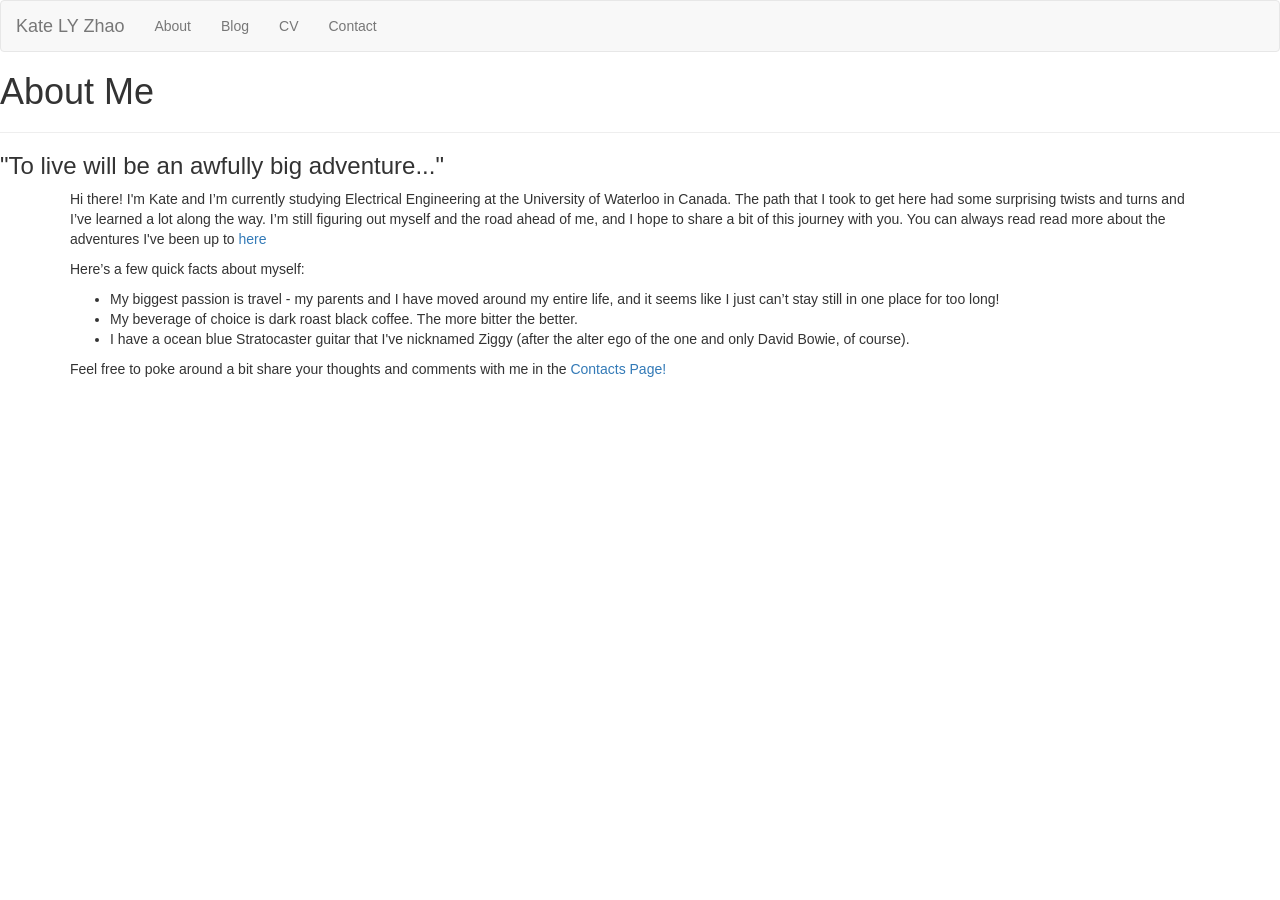
==== about.html @ 9c76e073 "Update about.html" ====
<!DOCTYPE html>
<html lang="en">

<head>
	<meta charset="UTF-8">
	<meta name="viewport" content="width=device-width, initial-scale=1">
	<link rel="stylesheet" href="https://maxcdn.bootstrapcdn.com/bootstrap/3.3.7/css/bootstrap.min.css">
	<script src="https://ajax.googleapis.com/ajax/libs/jquery/3.2.1/jquery.min.js"></script>
	<script src="https://maxcdn.bootstrapcdn.com/bootstrap/3.3.7/js/bootstrap.min.js"></script>
	<title>Kate LY Zhao</title>
	<link rel="stylesheet" type="text/css" href="pages.css">
</head>

<body>
<nav class="navbar navbar-default navbar-about">
	<div class="container-fluid">
        <div class="navbar-header">
            <button type="button" class="navbar-toggle" data-toggle="collapse" data-target="#myNavbar">
                <span class="icon-bar"></span>
                <span class="icon-bar"></span>
                <span class="icon-bar"></span>
                <span class="icon-bar"></span>
            </button>
            <a class="navbar-brand" href=".">Kate LY Zhao</a>
        </div>
        <div class="collapse navbar-collapse" id="myNavbar">
            <ul class="nav navbar-nav">
                <li><a href="/about.html">About</a></li>
                <li><a href="/blog.html">Blog</a></li>
                <li><a href="/comingsoon.html">CV</a></li>
                <li><a href="/contact.html">Contact</a></li>
            </ul>
        </div>
    </div>
</nav>


<header class="about">
    <h1 class="about_title">About Me</h1>
    <hr class="page">
    <h3 class="about_subtitle">"To live will be an awfully big adventure..."</h3>
</header>
  
<div class="container">
    <p>Hi there! I'm Kate and I’m currently studying Electrical Engineering at the University of Waterloo in Canada.
        The path that I took to get here had some surprising twists and turns and I’ve learned a lot along the way.
        I’m still figuring out myself and the road ahead of me, and I hope to share a bit of this journey with you.
        You can always read read more about the adventures I've been up to <a href="blog.html">here</a>
    </p>

    <p>Here’s a few quick facts about myself: </p>
    <ul>
        <li>My biggest passion is travel - my parents and I have moved around my entire life, and it seems like I
            just can’t stay still in one place for too long!</li>
        <li>My beverage of choice is dark roast black coffee. The more bitter the better. </li>
        <li>I have a ocean blue Stratocaster guitar that I've nicknamed Ziggy (after the alter ego of the one and only
            David Bowie, of course). </li>
    </ul>

    <p>Feel free to poke around a bit share your thoughts and comments with me in the <a href="contact.html">Contacts
        Page!</a></p>

  </div>

</body>

</html>
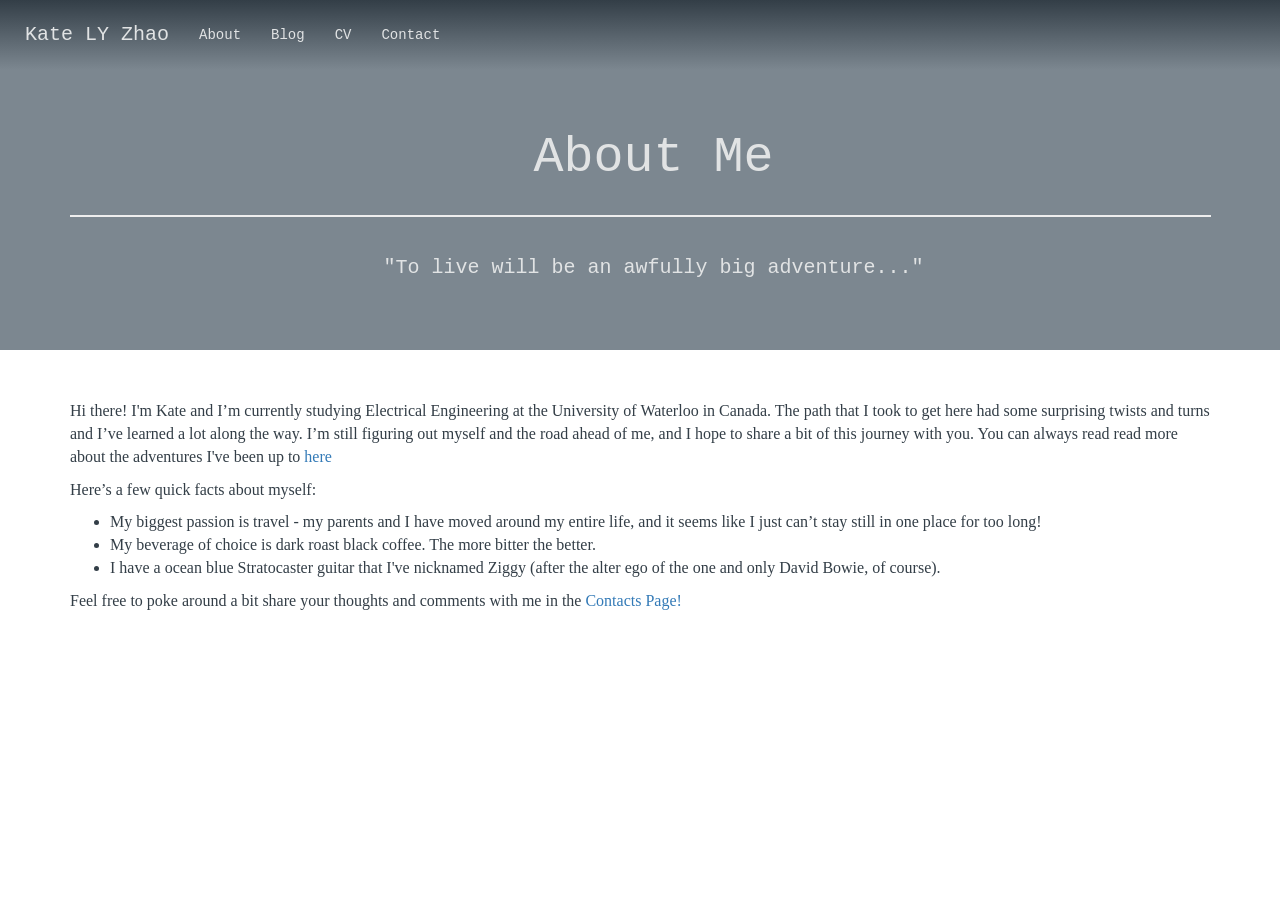
==== commit e50bda5c: "Update about.html" ====
--- a/about.html
+++ b/about.html
@@ -8,7 +8,7 @@
 	<script src="https://ajax.googleapis.com/ajax/libs/jquery/3.2.1/jquery.min.js"></script>
 	<script src="https://maxcdn.bootstrapcdn.com/bootstrap/3.3.7/js/bootstrap.min.js"></script>
 	<title>Kate LY Zhao</title>
-	<link rel="stylesheet" type="text/css" href="pages.css">
+	<link rel="stylesheet" type="text/css" href="/css/pages.css">
 </head>
 
 <body>
--- a/css/pages.css
+++ b/css/pages.css
@@ -0,0 +1,113 @@
+body, html {
+    height: 100%;
+}
+
+.navbar-default {
+    background: linear-gradient(#333E47, #7C8790);
+    border-radius: 0px;
+    border: 0;
+    box-shadow: none;
+    padding: 10px;
+    position: absolute;
+    top: 0;
+    left: 0;
+    right: 0;
+    z-index: 10;
+}
+
+.navbar-default .navbar-brand {
+    font-family: Courier;
+    color: #E1E3E4;
+    font-size: 20px;
+}
+
+.navbar-default .navbar-brand:hover,
+.navbar-default .navbar-brand:focus {
+    color: #E1E3E4;
+    background-color: transparent;
+}
+
+.navbar-default .navbar-nav > li > a {
+    font-family: Courier;
+    color: #E1E3E4;
+}
+
+.navbar-default .navbar-nav > li > a:hover,
+.navbar-default .navbar-nav > li > a:focus {
+    color: #E1E3E4;
+    background-color: transparent;
+}
+
+.navbar-default .navbar-toggle {
+    border-color: transparent;
+}
+
+.navbar-default .navbar-toggle:hover {
+    background-color: transparent;
+}
+
+.navbar-default .navbar-toggle:focus {
+    background-color: transparent;
+}
+
+.navbar-default .navbar-toggle .icon-bar {
+    background-color: #E1E3E4;
+}
+
+.background {
+    background-image: url('IMG_4520.JPG');
+    height: 100%;
+    background-position: center;
+    background-size: cover;
+    position: relative;
+    color: #E1E3E4;
+    font-family: Courier;
+    font-size: 30px;
+}
+
+.text {
+    position: absolute;
+    top: 50%;
+    left: 50%;
+    transform: translate(-50%, -50%);
+    text-align: center;
+}
+
+hr {
+    margin: auto;
+    width: 95%;
+    color: #B4CFE3;
+    border-width: 2px;
+    padding: 10px;
+}
+
+.about {
+    font-family: Courier;
+    color: #E1E3E4;
+    font-size: 40px;
+    text-align: center;
+    background-color: #7C8790;
+    max-width: 1500px;
+    height: 350px;
+    padding: 50px;
+}
+
+.about_title {
+    padding-top: 60px;
+    padding-bottom: 20px;
+    padding-left: 27px;
+    font-size: 50px;
+}
+
+.about_subtitle {
+    padding-left: 27px;
+    padding-bottom: 10px;
+    font-size: 20px;
+}
+
+.container {
+    font-family: Verdana;
+    color: #333E47;
+    padding-top: 50px;
+    font-size: 16px;
+}
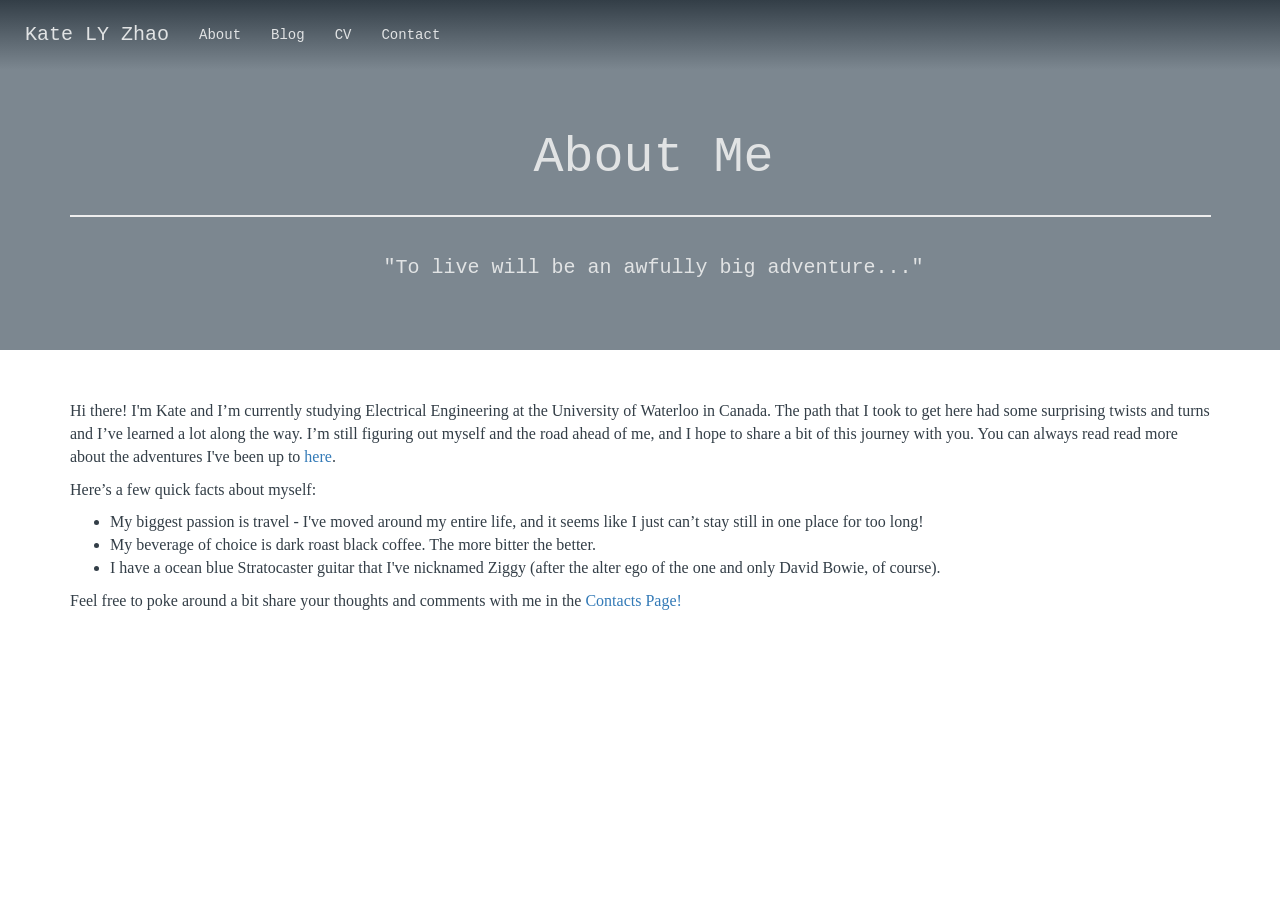
==== commit 61a15e74: "Update about.html" ====
--- a/about.html
+++ b/about.html
@@ -45,13 +45,13 @@
     <p>Hi there! I'm Kate and I’m currently studying Electrical Engineering at the University of Waterloo in Canada.
         The path that I took to get here had some surprising twists and turns and I’ve learned a lot along the way.
         I’m still figuring out myself and the road ahead of me, and I hope to share a bit of this journey with you.
-        You can always read read more about the adventures I've been up to <a href="blog.html">here</a>
+        You can always read read more about the adventures I've been up to <a href="blog.html">here</a>.
     </p>
 
     <p>Here’s a few quick facts about myself: </p>
     <ul>
-        <li>My biggest passion is travel - my parents and I have moved around my entire life, and it seems like I
-            just can’t stay still in one place for too long!</li>
+        <li>My biggest passion is travel - I've moved around my entire life, and it seems like I just can’t stay still 
+		in one place for too long!</li>
         <li>My beverage of choice is dark roast black coffee. The more bitter the better. </li>
         <li>I have a ocean blue Stratocaster guitar that I've nicknamed Ziggy (after the alter ego of the one and only
             David Bowie, of course). </li>
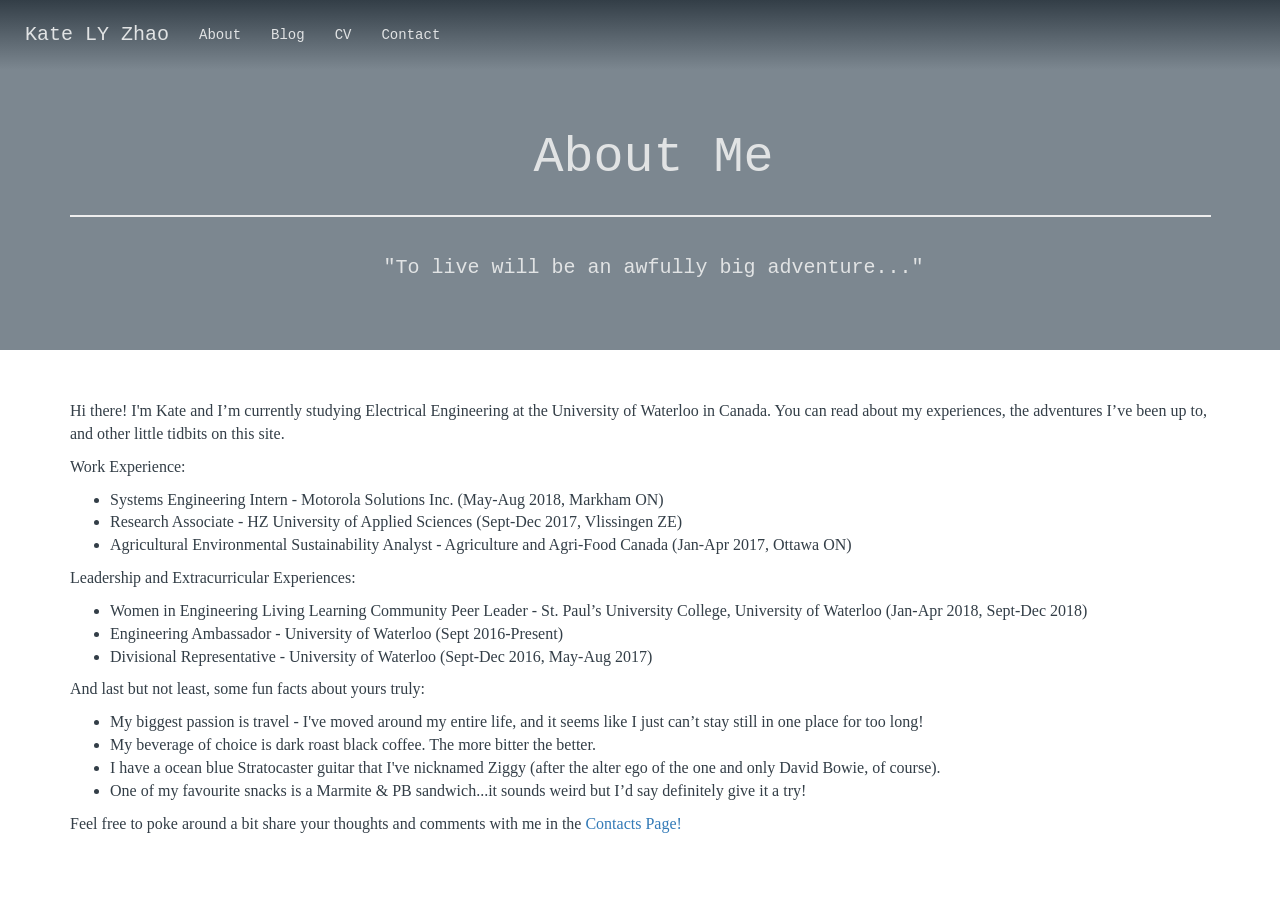
==== commit d850876a: "Update about.html" ====
--- a/about.html
+++ b/about.html
@@ -42,19 +42,34 @@
 </header>
   
 <div class="container">
-    <p>Hi there! I'm Kate and I’m currently studying Electrical Engineering at the University of Waterloo in Canada.
-        The path that I took to get here had some surprising twists and turns and I’ve learned a lot along the way.
-        I’m still figuring out myself and the road ahead of me, and I hope to share a bit of this journey with you.
-        You can always read read more about the adventures I've been up to <a href="blog.html">here</a>.
+    <p>Hi there! I'm Kate and I’m currently studying Electrical Engineering at the University of Waterloo in Canada. 
+	    You can read about my experiences, the adventures I’ve been up to, and other little tidbits on this site.
+
     </p>
+    
+    <p>Work Experience: </p>
+    <ul>
+        <li>Systems Engineering Intern - Motorola Solutions Inc. (May-Aug 2018, Markham ON)</li>
+        <li>Research Associate - HZ University of Applied Sciences (Sept-Dec 2017, Vlissingen ZE)</li>
+        <li>Agricultural Environmental Sustainability Analyst - Agriculture and Agri-Food Canada (Jan-Apr 2017, Ottawa ON)</li>
+    </ul>
+	
+    <p>Leadership and Extracurricular Experiences: </p>
+    <ul>
+        <li>Women in Engineering Living Learning Community Peer Leader - St. Paul’s University College, University of Waterloo
+		(Jan-Apr 2018, Sept-Dec 2018)</li>
+        <li>Engineering Ambassador - University of Waterloo (Sept 2016-Present)</li>
+        <li>Divisional Representative - University of Waterloo (Sept-Dec 2016, May-Aug 2017)</li>
+    </ul>
 
-    <p>Here’s a few quick facts about myself: </p>
+    <p>And last but not least, some fun facts about yours truly: </p>
     <ul>
         <li>My biggest passion is travel - I've moved around my entire life, and it seems like I just can’t stay still 
 		in one place for too long!</li>
         <li>My beverage of choice is dark roast black coffee. The more bitter the better. </li>
         <li>I have a ocean blue Stratocaster guitar that I've nicknamed Ziggy (after the alter ego of the one and only
             David Bowie, of course). </li>
+	<li>One of my favourite snacks is a Marmite & PB sandwich...it sounds weird but I’d say definitely give it a try! </li>
     </ul>
 
     <p>Feel free to poke around a bit share your thoughts and comments with me in the <a href="contact.html">Contacts
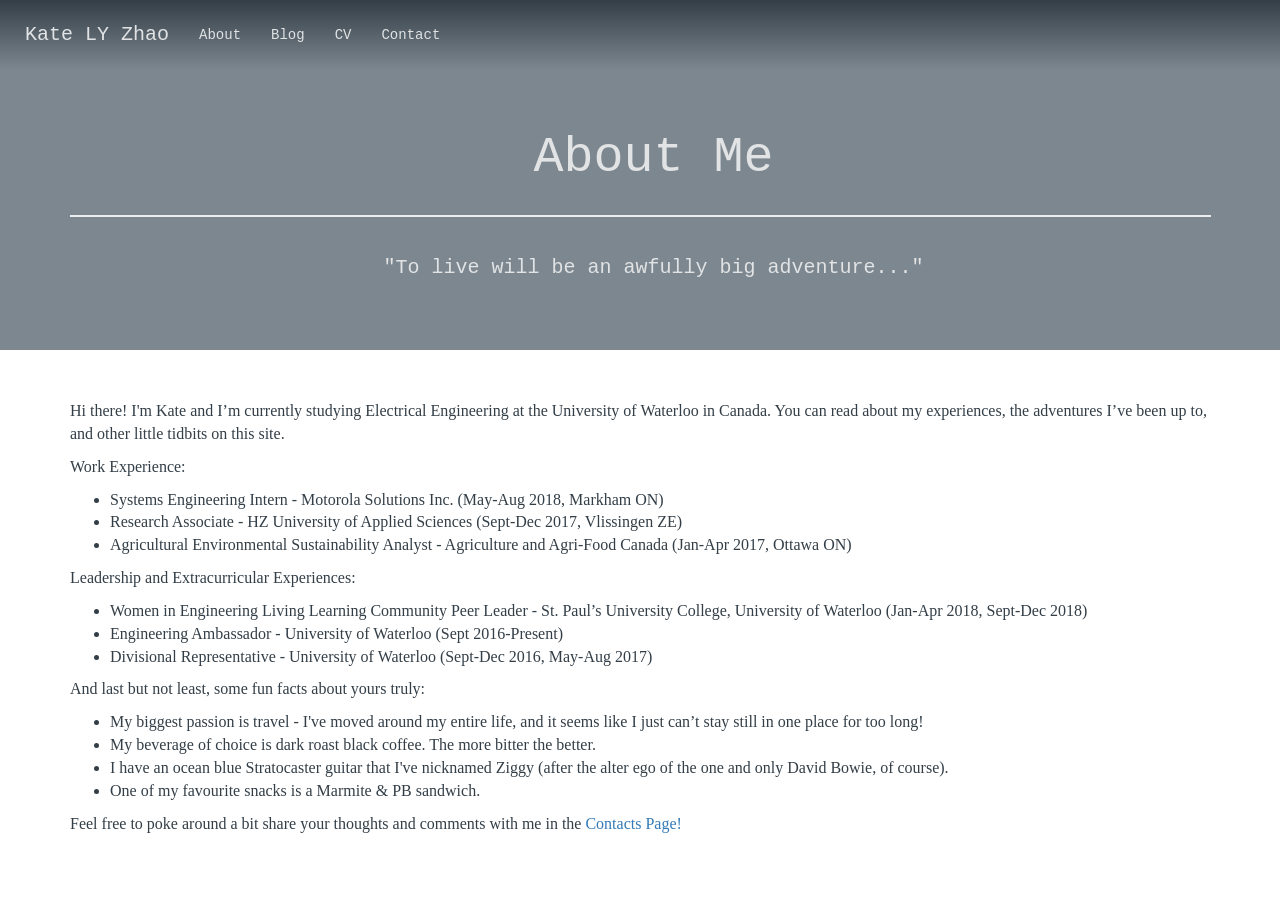
==== commit acca9028: "Update about.html" ====
--- a/about.html
+++ b/about.html
@@ -67,9 +67,9 @@
         <li>My biggest passion is travel - I've moved around my entire life, and it seems like I just can’t stay still 
 		in one place for too long!</li>
         <li>My beverage of choice is dark roast black coffee. The more bitter the better. </li>
-        <li>I have a ocean blue Stratocaster guitar that I've nicknamed Ziggy (after the alter ego of the one and only
+        <li>I have an ocean blue Stratocaster guitar that I've nicknamed Ziggy (after the alter ego of the one and only
             David Bowie, of course). </li>
-	<li>One of my favourite snacks is a Marmite & PB sandwich...it sounds weird but I’d say definitely give it a try! </li>
+	<li>One of my favourite snacks is a Marmite & PB sandwich.</li>
     </ul>
 
     <p>Feel free to poke around a bit share your thoughts and comments with me in the <a href="contact.html">Contacts
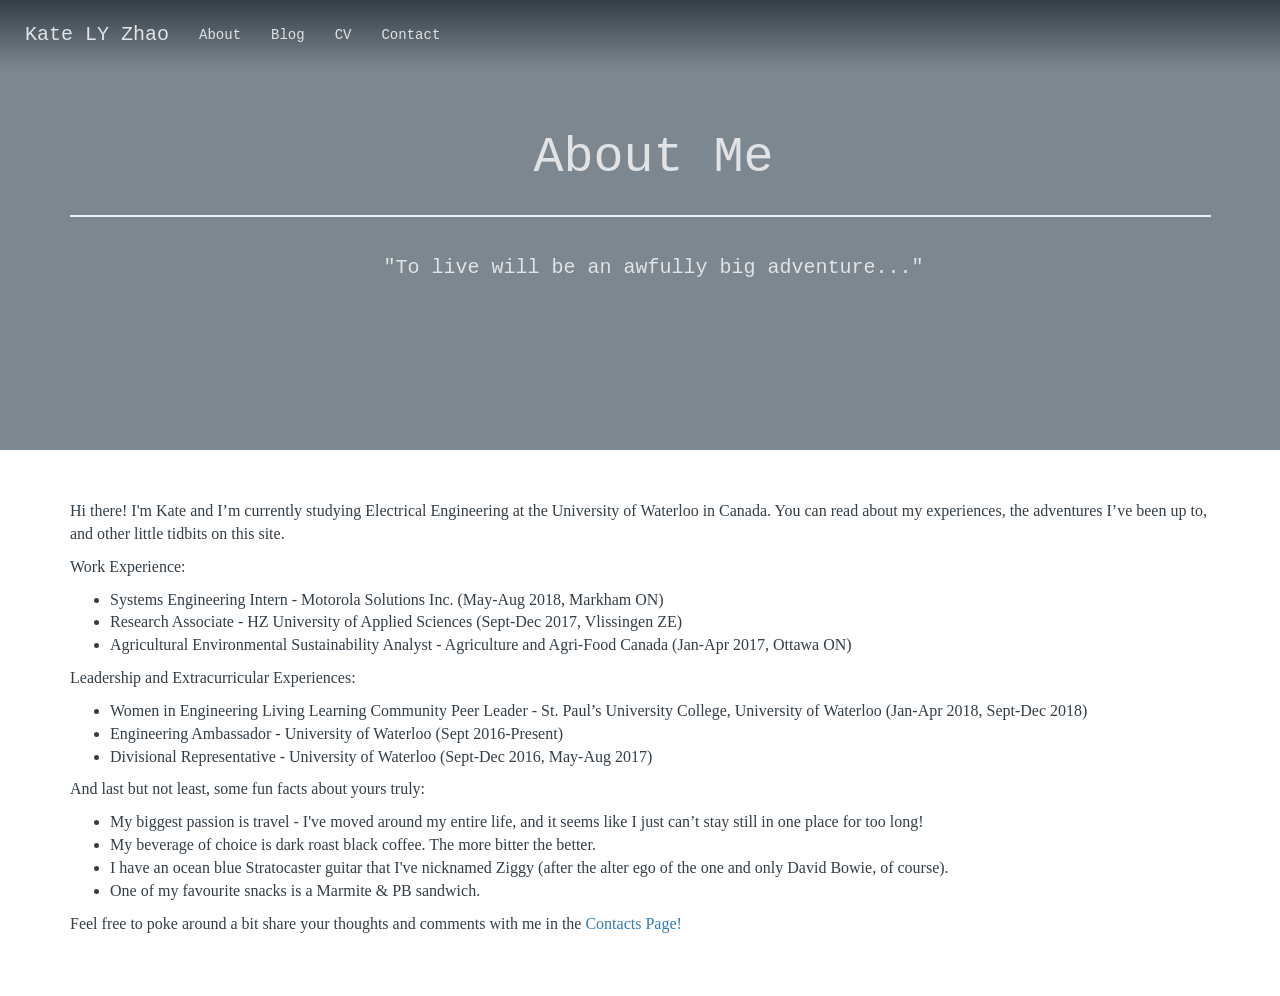
==== commit 66d203b7: "Update about.html" ====
--- a/about.html
+++ b/about.html
@@ -35,10 +35,10 @@
 </nav>
 
 
-<header class="about">
-    <h1 class="about_title">About Me</h1>
-    <hr class="page">
-    <h3 class="about_subtitle">"To live will be an awfully big adventure..."</h3>
+<header>
+    <h1>About Me</h1>
+    <hr>
+    <h3>"To live will be an awfully big adventure..."</h3>
 </header>
   
 <div class="container">
--- a/css/pages.css
+++ b/css/pages.css
@@ -81,25 +81,25 @@
     padding: 10px;
 }
 
-.about {
+header {
     font-family: Courier;
     color: #E1E3E4;
     font-size: 40px;
     text-align: center;
     background-color: #7C8790;
-    max-width: 1500px;
-    height: 350px;
+    max-width: 100%;
+    height: 50%;
     padding: 50px;
 }
 
-.about_title {
+h1 {
     padding-top: 60px;
     padding-bottom: 20px;
     padding-left: 27px;
     font-size: 50px;
 }
 
-.about_subtitle {
+h3 {
     padding-left: 27px;
     padding-bottom: 10px;
     font-size: 20px;
@@ -109,5 +109,7 @@
     font-family: Verdana;
     color: #333E47;
     padding-top: 50px;
+    padding-bottom: 50px;
     font-size: 16px;
 }
+
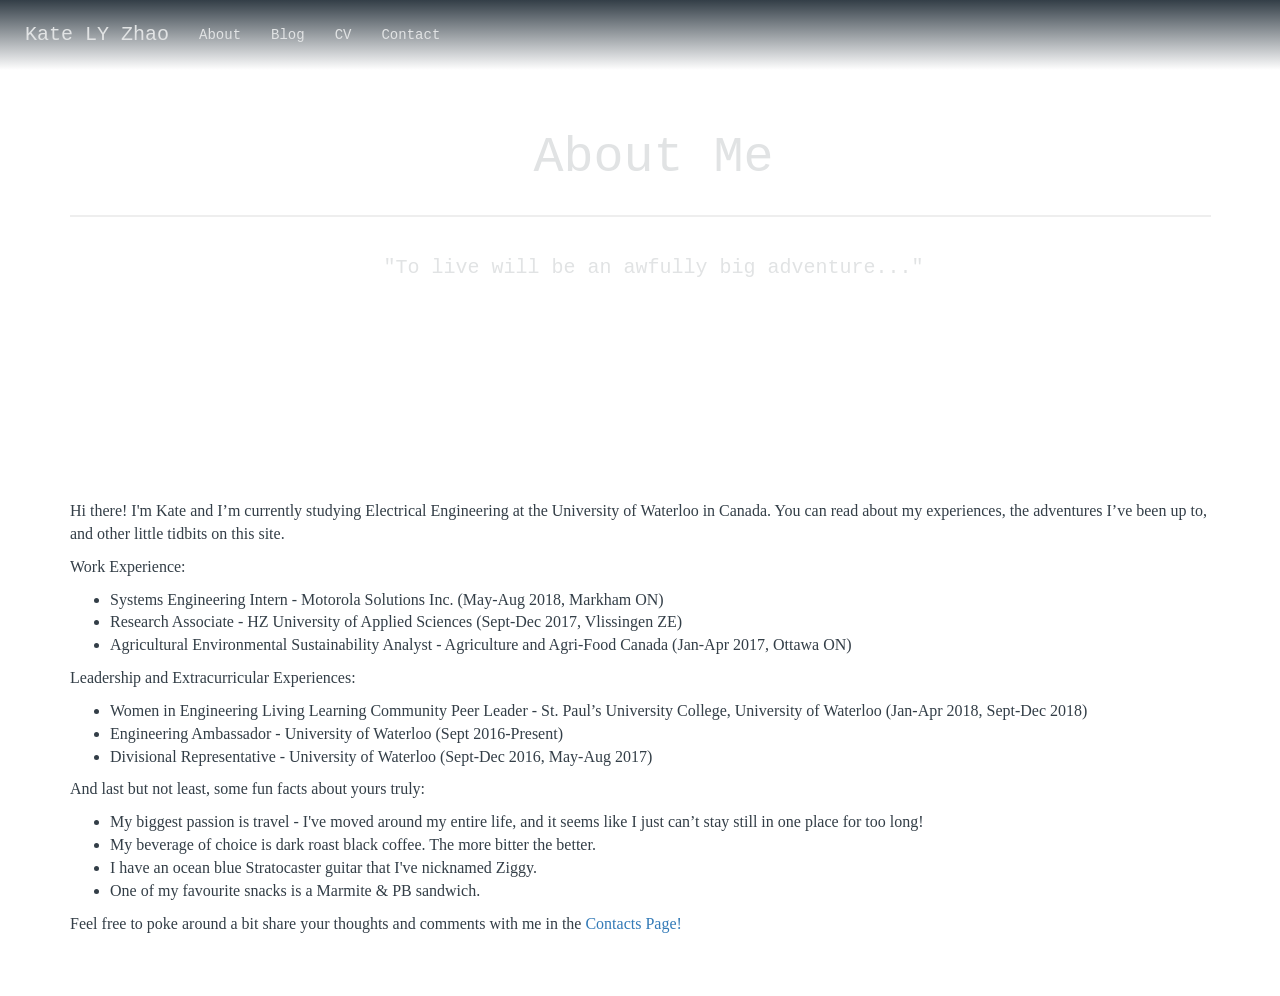
==== commit 0f2b9900: "Update about.html" ====
--- a/about.html
+++ b/about.html
@@ -67,8 +67,7 @@
         <li>My biggest passion is travel - I've moved around my entire life, and it seems like I just can’t stay still 
 		in one place for too long!</li>
         <li>My beverage of choice is dark roast black coffee. The more bitter the better. </li>
-        <li>I have an ocean blue Stratocaster guitar that I've nicknamed Ziggy (after the alter ego of the one and only
-            David Bowie, of course). </li>
+        <li>I have an ocean blue Stratocaster guitar that I've nicknamed Ziggy. </li>
 	<li>One of my favourite snacks is a Marmite & PB sandwich.</li>
     </ul>
 
--- a/css/pages.css
+++ b/css/pages.css
@@ -3,7 +3,7 @@
 }
 
 .navbar-default {
-    background: linear-gradient(#333E47, #7C8790);
+    background: linear-gradient(#333E47, transparent);
     border-radius: 0px;
     border: 0;
     box-shadow: none;
@@ -86,7 +86,9 @@
     color: #E1E3E4;
     font-size: 40px;
     text-align: center;
-    background-color: #7C8790;
+    background-image: url('../images/clouds4.jpg');
+    background-size: cover;
+    background-position: center;
     max-width: 100%;
     height: 50%;
     padding: 50px;
@@ -113,3 +115,9 @@
     font-size: 16px;
 }
 
+img {
+    display: block;
+    margin-left: auto;
+    margin-right: auto;
+    width: 50%;
+}
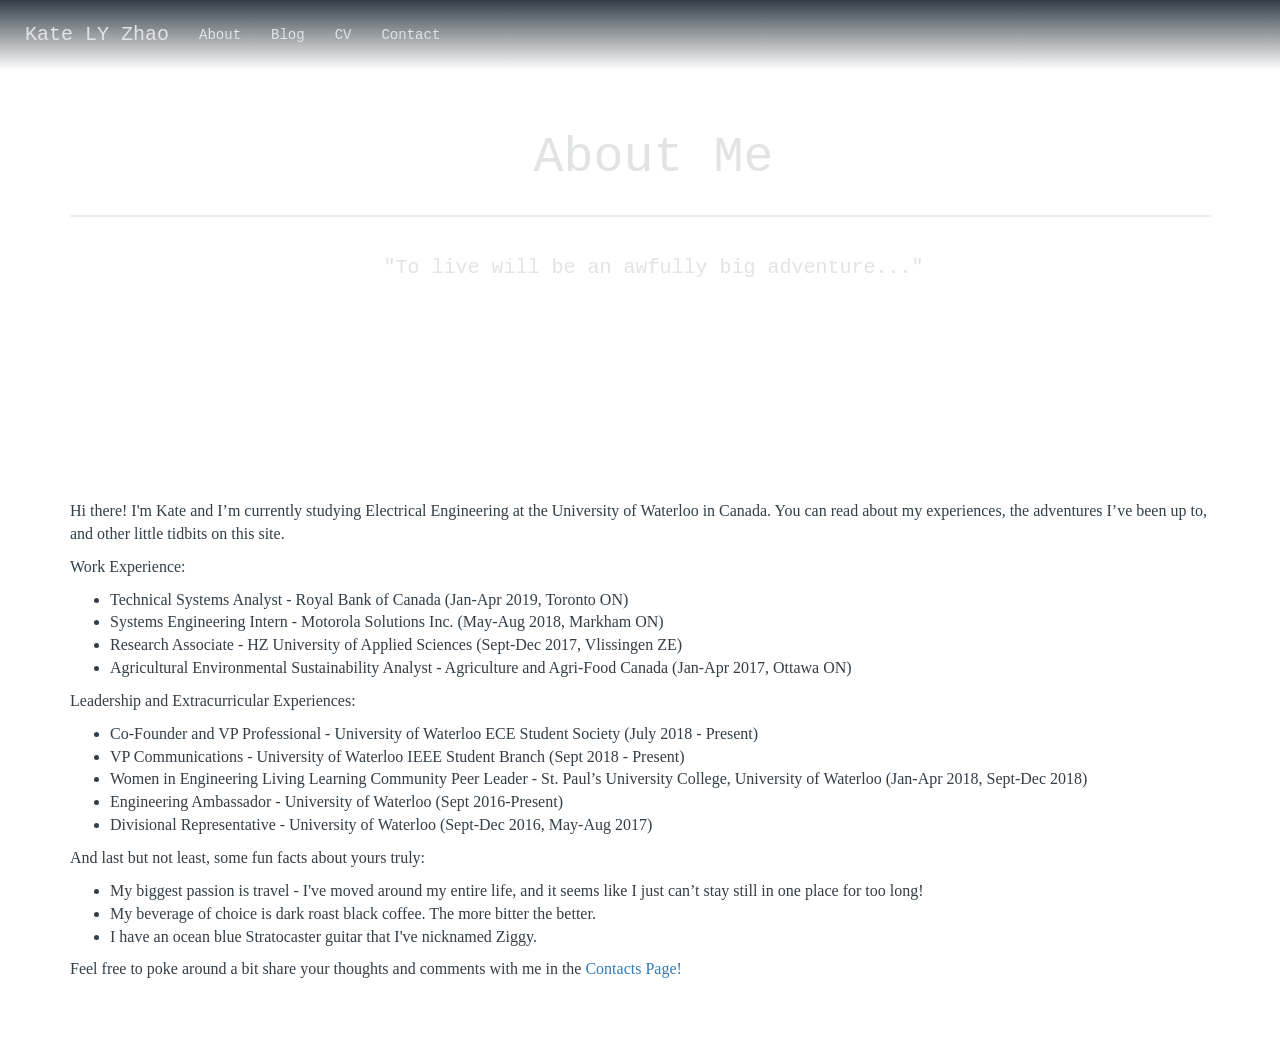
==== commit 3304be01: "Update about.html" ====
--- a/about.html
+++ b/about.html
@@ -49,6 +49,7 @@
     
     <p>Work Experience: </p>
     <ul>
+	<li>Technical Systems Analyst - Royal Bank of Canada (Jan-Apr 2019, Toronto ON)</li>
         <li>Systems Engineering Intern - Motorola Solutions Inc. (May-Aug 2018, Markham ON)</li>
         <li>Research Associate - HZ University of Applied Sciences (Sept-Dec 2017, Vlissingen ZE)</li>
         <li>Agricultural Environmental Sustainability Analyst - Agriculture and Agri-Food Canada (Jan-Apr 2017, Ottawa ON)</li>
@@ -56,6 +57,8 @@
 	
     <p>Leadership and Extracurricular Experiences: </p>
     <ul>
+	<li>Co-Founder and VP Professional - University of Waterloo ECE Student Society (July 2018 - Present)</li>
+	<li>VP Communications - University of Waterloo IEEE Student Branch (Sept 2018 - Present)</li>
         <li>Women in Engineering Living Learning Community Peer Leader - St. Paul’s University College, University of Waterloo
 		(Jan-Apr 2018, Sept-Dec 2018)</li>
         <li>Engineering Ambassador - University of Waterloo (Sept 2016-Present)</li>
@@ -68,7 +71,6 @@
 		in one place for too long!</li>
         <li>My beverage of choice is dark roast black coffee. The more bitter the better. </li>
         <li>I have an ocean blue Stratocaster guitar that I've nicknamed Ziggy. </li>
-	<li>One of my favourite snacks is a Marmite & PB sandwich.</li>
     </ul>
 
     <p>Feel free to poke around a bit share your thoughts and comments with me in the <a href="contact.html">Contacts
--- a/css/pages.css
+++ b/css/pages.css
@@ -16,7 +16,7 @@
 }
 
 .navbar-default .navbar-brand {
-    font-family: Courier;
+    font-family: Courier, monospace;
     color: #E1E3E4;
     font-size: 20px;
 }
@@ -28,7 +28,7 @@
 }
 
 .navbar-default .navbar-nav > li > a {
-    font-family: Courier;
+    font-family: Courier, monospace;
     color: #E1E3E4;
 }
 
@@ -61,7 +61,7 @@
     background-size: cover;
     position: relative;
     color: #E1E3E4;
-    font-family: Courier;
+    font-family: Courier, monospace;
     font-size: 30px;
 }
 
@@ -82,7 +82,7 @@
 }
 
 header {
-    font-family: Courier;
+    font-family: Courier, monospace;
     color: #E1E3E4;
     font-size: 40px;
     text-align: center;
@@ -92,6 +92,28 @@
     max-width: 100%;
     height: 50%;
     padding: 50px;
+}
+
+@media screen and (max-width: 480px) {
+    header {
+        height: 75%;
+        padding: 50px;
+    }
+    
+    h1 {
+        font-size: 40px;
+        text-align: center;
+        padding-top: 60px;
+        padding-bottom: 20px;
+        padding-left: 27px;
+    }
+    
+    h3 {
+        font-size: 15px;
+        text-align: center;
+        padding-left: 27px;
+        padding-bottom: 10px;
+    }
 }
 
 h1 {
